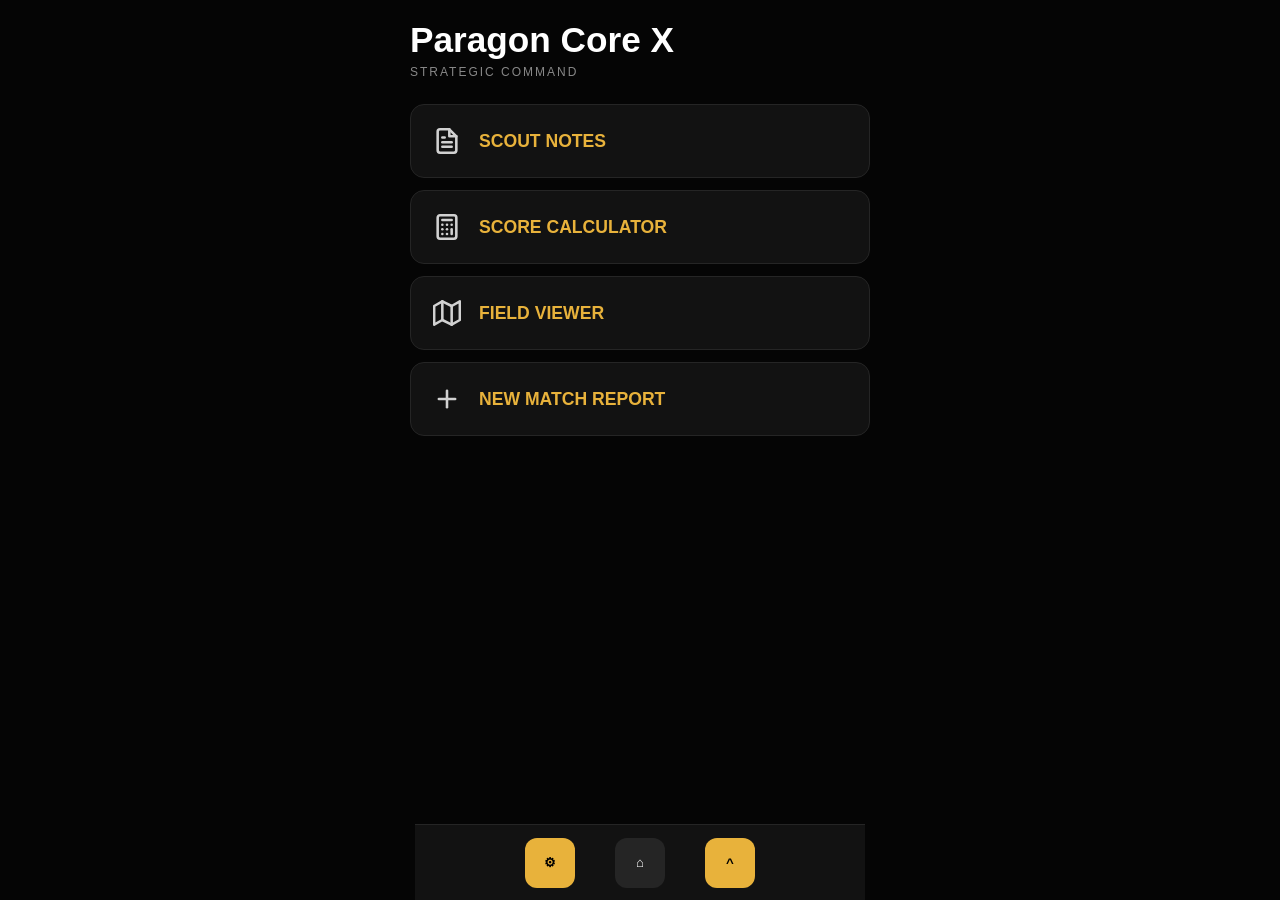
==== Paragon CoreX/index.html @ f13cebeb "Add files via upload" ====
<!DOCTYPE html>
<html lang="en">
<head>
    <meta charset="UTF-8">
    <meta name="viewport" content="width=device-width, initial-scale=1.0, maximum-scale=1.0, user-scalable=no">
    <title>Paragon Core X</title>
    <link rel="icon" type="image/png" href="images/icon.png">
    <link rel="manifest" href="manifest.json">
    <meta name="apple-mobile-web-app-capable" content="yes">
    <link rel="apple-touch-icon" href="images/icon.png">
    <link rel="stylesheet" href="style.css">
    <style>
        /* --- MAP FRAME & ZOOM --- */
        .map-frame { 
            width: 100%; border-radius: 16px; overflow: hidden; 
            border: 1px solid var(--border); background: #000; 
            position: relative; margin: 15px 0; padding: 80px 0;
            transition: background 0.3s ease; cursor: pointer;
        }
        .theme-light .map-frame { background: #ffffff; }

        #map-img, #sketch-canvas { 
            width: 100%; display: block; 
            transition: transform 0.6s cubic-bezier(0.34, 1.56, 0.64, 1); 
        }

        .map-frame.zoomed #map-img,
        .map-frame.zoomed #sketch-canvas { transform: scale(1.5); }

        #sketch-canvas { 
            touch-action: none; background-size: contain; 
            background-repeat: no-repeat; background-position: center; 
        }

        /* --- DRAWING UI FIXES --- */
        .draw-tools { 
            display: flex; gap: 12px; margin: 15px 0; 
            padding: 10px; background: var(--input-bg); 
            border-radius: 16px; border: 1px solid var(--border);
            justify-content: center; align-items: center;
        }
        .color-dot { width: 28px; height: 28px; border-radius: 50%; border: 2px solid rgba(255,255,255,0.2); cursor: pointer; }
        
        .draw-actions { display: flex; gap: 10px; align-items: center; margin-top: 10px; }
        .draw-actions input { margin-bottom: 0 !important; flex: 2; }
        .draw-actions .save-btn { flex: 1; padding: 14px; font-size: 0.8rem; margin: 0; }

        .sub-nav { display: flex; gap: 5px; margin-top: 15px; background: var(--input-bg); padding: 5px; border-radius: 12px; }
        .sub-btn { flex: 1; padding: 12px; border: none; background: none; color: var(--sub-text); font-weight: bold; border-radius: 10px; cursor: pointer; font-size: 0.85rem; }
        .sub-btn.active { background: var(--card-bg); color: var(--primary); box-shadow: 0 4px 10px rgba(0,0,0,0.3); }

        .sketch-item { display: flex; align-items: center; gap: 15px; background: var(--card-bg); padding: 12px; border-radius: 12px; margin-bottom: 10px; border: 1px solid var(--border); }
        .sketch-preview { width: 70px; height: 45px; border-radius: 4px; background: #000; object-fit: contain; border: 1px solid var(--border); }
    </style>
</head>
<body class="theme-dark style-classic">

<div class="container">
    <section id="view-hub" class="view active">
        <div class="welcome-header"><h1>Paragon Core X</h1><p>Strategic Command</p></div>
        
        <div class="hub-card" onclick="nav('home')">
            <span class="icon">
                <svg viewBox="0 0 24 24" fill="none" stroke="currentColor" stroke-width="2" stroke-linecap="round" stroke-linejoin="round"><path d="M14 2H6a2 2 0 0 0-2 2v16a2 2 0 0 0 2 2h12a2 2 0 0 0 2-2V8z"></path><polyline points="14 2 14 8 20 8"></polyline><line x1="16" y1="13" x2="8" y2="13"></line><line x1="16" y1="17" x2="8" y2="17"></line><polyline points="10 9 9 9 8 9"></polyline></svg>
            </span>
            <b>Scout Notes</b>
        </div>

        <div class="hub-card" onclick="nav('calc')">
            <span class="icon">
                <svg viewBox="0 0 24 24" fill="none" stroke="currentColor" stroke-width="2" stroke-linecap="round" stroke-linejoin="round"><rect x="4" y="2" width="16" height="20" rx="2" ry="2"></rect><line x1="8" y1="6" x2="16" y2="6"></line><line x1="16" y1="14" x2="16" y2="18"></line><path d="M16 10h.01"></path><path d="M12 10h.01"></path><path d="M8 10h.01"></path><path d="M12 14h.01"></path><path d="M8 14h.01"></path><path d="M12 18h.01"></path><path d="M8 18h.01"></path></svg>
            </span>
            <b>Score Calculator</b>
        </div>

        <div class="hub-card" onclick="nav('field')">
            <span class="icon">
                <svg viewBox="0 0 24 24" fill="none" stroke="currentColor" stroke-width="2" stroke-linecap="round" stroke-linejoin="round"><polygon points="1 6 1 22 8 18 16 22 23 18 23 2 16 6 8 2 1 6"></polygon><line x1="8" y1="2" x2="8" y2="18"></line><line x1="16" y1="6" x2="16" y2="22"></line></svg>
            </span>
            <b>Field Viewer</b>
        </div>

        <div class="hub-card" onclick="openNew()">
            <span class="icon">
                <svg viewBox="0 0 24 24" fill="none" stroke="currentColor" stroke-width="2" stroke-linecap="round" stroke-linejoin="round"><line x1="12" y1="5" x2="12" y2="19"></line><line x1="5" y1="12" x2="19" y2="12"></line></svg>
            </span>
            <b>New Match Report</b>
        </div>
    </section>

    <section id="view-field" class="view">
        <div class="welcome-header"><h1>Field Viewer</h1><p id="field-subtitle">Strategic Layout</p></div>
        <div class="sort-container">
            <button id="btn-field-match" class="sort-btn active" onclick="toggleMap('match')">MATCH</button>
            <button id="btn-field-skills" class="sort-btn" onclick="toggleMap('skills')">SKILLS</button>
        </div>
        <div id="standard-view">
            <div class="map-frame" id="std-frame" onclick="toggleZoom('std-frame')">
                <img id="map-img" src="images/field.png" alt="Field Map">
            </div>
        </div>
        <div id="draw-view" style="display:none;">
            <div class="map-frame zoomed" id="draw-frame">
                <canvas id="sketch-canvas"></canvas>
            </div>
            <div class="draw-tools">
                <div class="color-dot" style="background:red" onclick="setPen('red')"></div>
                <div class="color-dot" style="background:blue" onclick="setPen('blue')"></div>
                <div class="color-dot" style="background:white" onclick="setPen('white')"></div>
                <div class="color-dot" style="background:yellow" onclick="setPen('yellow')"></div>
                <div class="color-dot" style="background:black; border: 1px solid #444;" onclick="setPen('black')"></div>
                <div style="width: 1px; height: 20px; background: var(--border); margin: 0 5px;"></div>
                <button onclick="clearCanvas()" style="background:none; border:none; color:var(--red); font-weight:bold; cursor:pointer; font-size:0.75rem;">CLEAR</button>
            </div>
            <div class="draw-actions">
                <input type="text" id="sketch-name" placeholder="Name strategy...">
                <button class="save-btn" onclick="saveSketch()">SAVE</button>
            </div>
        </div>
        <div id="saved-view" style="display:none; margin-top:10px;">
            <div id="sketch-list"></div>
        </div>
        <div class="sub-nav">
            <button id="sub-std" class="sub-btn active" onclick="setFieldMode('standard')">VIEW</button>
            <button id="sub-draw" class="sub-btn" onclick="setFieldMode('draw')">DRAW</button>
            <button id="sub-saved" class="sub-btn" onclick="setFieldMode('saved')">SAVED</button>
        </div>
    </section>

    <section id="view-calc" class="view">
        <div class="welcome-header"><h1>Calculator</h1><p>Match Scoring</p></div>
        <div class="auton-group">
            <button class="auton-btn" id="at-red" onclick="setAt('red')">RED</button>
            <button class="auton-btn" id="at-tie" onclick="setAt('tie')">TIE</button>
            <button class="auton-btn" id="at-blue" onclick="setAt('blue')">BLUE</button>
        </div>
        <div class="side-container">
            <div class="alliance-box red">
                <div class="counter"><label>E1</label><div class="ctrls"><button class="btn-math" onclick="add('red',0,1)">+</button><span class="val-display" id="r0">0</span><button class="btn-math" onclick="add('red',0,-1)">-</button></div></div>
                <div class="counter"><label>E2</label><div class="ctrls"><button class="btn-math" onclick="add('red',1,1)">+</button><span class="val-display" id="r1">0</span><button class="btn-math" onclick="add('red',1,-1)">-</button></div></div>
                <div class="counter"><label>E3</label><div class="ctrls"><button class="btn-math" onclick="add('red',2,1)">+</button><span class="val-display" id="r2">0</span><button class="btn-math" onclick="add('red',2,-1)">-</button></div></div>
            </div>
            <div class="alliance-box blue">
                <div class="counter"><label>E1</label><div class="ctrls"><button class="btn-math" onclick="add('blue',0,1)">+</button><span class="val-display" id="b0">0</span><button class="btn-math" onclick="add('blue',0,-1)">-</button></div></div>
                <div class="counter"><label>E2</label><div class="ctrls"><button class="btn-math" onclick="add('blue',1,1)">+</button><span class="val-display" id="b1">0</span><button class="btn-math" onclick="add('blue',1,-1)">-</button></div></div>
                <div class="counter"><label>E3</label><div class="ctrls"><button class="btn-math" onclick="add('blue',2,1)">+</button><span class="val-display" id="b2">0</span><button class="btn-math" onclick="add('blue',2,-1)">-</button></div></div>
            </div>
            <div class="score-footer">
                <div>RED: <span id="tot-red">0</span></div>
                <div>BLUE: <span id="tot-blue">0</span></div>
            </div>
        </div>
        <button class="save-btn" style="background: var(--input-bg); color: var(--text); margin-top: 15px; border: 1px solid var(--border);" onclick="resetC()">RESET SCORES</button>
    </section>

    <section id="view-home" class="view">
        <div class="welcome-header"><h1>Notes</h1><p>Database</p></div>
        <div class="sort-container">
            <button id="sort-team" class="sort-btn active" onclick="setSort('team')">TEAM #</button>
            <button id="sort-event" class="sort-btn" onclick="setSort('event')">EVENT</button>
        </div>
        <input type="text" id="noteSearch" class="search-bar" placeholder="Quick search..." oninput="drawNotes()">
        <div id="noteList"></div>
    </section>

    <section id="view-settings" class="view">
        <div class="welcome-header"><h1>Settings</h1><p>Configuration</p></div>
        <div class="setting-group">
            <label>Color Mode</label>
            <select id="set-theme" onchange="updateSettings()">
                <option value="theme-dark">Dark Mode</option>
                <option value="theme-light">Light Mode</option>
            </select>
        </div>
        <div class="setting-group" style="margin-top:20px;">
            <label>UI Interface Style</label>
            <select id="set-style" onchange="updateSettings()">
                <option value="style-classic">Classic (Standard)</option>
                <option value="style-modern">Modern (Glassmorphism)</option>
            </select>
        </div>
    </section>

    <section id="view-form" class="view">
        <h2>New Report</h2>
        <input type="hidden" id="editIdx">
        <input type="text" id="f-event" placeholder="Event Name">
        <input type="text" id="f-team" placeholder="Team Number">
        <div style="display:flex; gap:10px;">
            <select id="f-res"><option>Win</option><option>Loss</option><option>Tie</option></select>
            <select id="f-autores"><option>Auto Win</option><option>Auto Loss</option></select>
        </div>
        <input type="text" id="f-partner" placeholder="Partner Team">
        <input type="text" id="f-opp" placeholder="Opponent Teams">
        <div style="display:flex; gap:10px;">
            <input type="number" id="f-score" placeholder="Our Score">
            <input type="number" id="f-oppscore" placeholder="Opp Score">
        </div>
        <textarea id="f-notes" rows="5" placeholder="Strategic notes..."></textarea>
        <button class="save-btn" onclick="save()">SAVE REPORT</button>
    </section>

    <section id="view-detail" class="view">
        <button onclick="nav('home')" style="background:none; border:none; color:var(--primary); font-weight:bold; margin-bottom:15px;">← BACK</button>
        <h2 id="detName">Detail</h2>
        <div id="detHistory"></div>
    </section>
</div>

<div class="fab-menu" id="fabMenu">
    <div class="menu-item" onclick="exportData()">Export (.paragon)</div>
    <div class="menu-item" onclick="document.getElementById('importFile').click()">Import (.paragon)</div>
    <input type="file" id="importFile" accept=".paragon" style="display:none" onchange="importData(event)">
</div>

<div class="dock-bar">
    <button class="dock-btn" onclick="nav('settings')">⚙</button>
    <button class="dock-btn alt" onclick="nav('hub')">⌂</button>
    <button class="dock-btn" id="fabBtn" onclick="toggleMenu()">^</button>
</div>

<script src="app.js"></script>
<script src="calc.js"></script>
<script src="view.js"></script>
</body>
</html>
---- Paragon CoreX/style.css ----
/* --- CORE VARIABLES --- */
:root {
    --bg: #050505; --card-bg: #121212; --primary: #e8b23b;
    --text: #ffffff; --sub-text: #888888; --input-bg: #1d1d1d;
    --border: #252525; --red: #ff4d4d; --blue: #4d94ff;
    --radius: 14px; --shadow: none; --glass: none;
    --icon-color: #d1d1d1; /* Light Gray for Classic Dark */
}

.theme-light {
    --bg: #f5f5f7; --card-bg: #ffffff; --primary: #0071e3;
    --text: #1d1d1f; --sub-text: #555555; --input-bg: #ffffff; --border: #d2d2d7;
    --icon-color: var(--primary); /* Light mode uses the blue/gold */
}

/* --- MODERN STYLE --- */
body.style-modern {
    --radius: 24px;
    --primary: #ffffff; 
    --shadow: 0 12px 40px 0 rgba(0, 0, 0, 0.5);
    --glass: blur(25px) saturate(160%);
    --icon-color: #ffffff; /* Modern uses white icons */
    background: radial-gradient(at 0% 0%, #05070a 0%, #000000 100%);
    background-attachment: fixed;
}

/* ... existing modern styles ... */

/* --- HUB CARD ICON ENGINE --- */
.icon { 
    display: flex;
    align-items: center;
    justify-content: center;
    width: 28px; 
    height: 28px; 
    margin-right: 18px; 
    color: var(--icon-color); /* Linked to the variable above */
    transition: color 0.3s ease;
}

.icon svg {
    width: 100%;
    height: 100%;
    stroke-width: 2.2px; /* Slightly thicker for better visibility */
}

.hub-card:active .icon {
    color: var(--primary); /* Feedback: turns primary color when tapped */
}

/* --- REST OF CSS (UNTOUCHED) --- */
body { font-family: 'Inter', sans-serif; background-color: var(--bg); color: var(--text); margin: 0; transition: all 0.3s ease; }
.container { max-width: 500px; margin: 0 auto; padding: 20px 20px 140px 20px; box-sizing: border-box; }
.view { display: none; }
.view.active { display: block; animation: fadeIn 0.4s ease; }
@keyframes fadeIn { from { opacity: 0; transform: translateY(10px); } to { opacity: 1; transform: translateY(0); } }
.welcome-header h1 { margin: 0; font-size: 2.2rem; font-weight: 900; }
.welcome-header p { margin: 5px 0 25px 0; color: var(--sub-text); text-transform: uppercase; font-size: 0.75rem; letter-spacing: 2px; }
.hub-card { background: var(--card-bg); border: 1px solid var(--border); border-radius: var(--radius); padding: 22px; margin-bottom: 12px; display: flex; align-items: center; cursor: pointer; }
.hub-card b { color: var(--primary); font-size: 1.1rem; text-transform: uppercase; }
.auton-group { display: flex; gap: 8px; margin-bottom: 15px; }
.auton-btn { flex: 1; padding: 12px; border-radius: 12px; border: 1px solid var(--border); background: var(--input-bg); color: var(--text); font-weight: 700; cursor: pointer; }
.auton-btn.active-red { background: var(--red); color: white; border: none; }
.auton-btn.active-blue { background: var(--blue); color: white; border: none; }
.auton-btn.active-tie { background: var(--primary); color: #000; border: none; }
.side-container { display: grid; grid-template-columns: 1fr 1fr; gap: 12px; }
.alliance-box { background: var(--card-bg); border: 1px solid var(--border); border-radius: 16px; padding: 15px; display: flex; flex-direction: column; gap: 15px; }
.alliance-box.red { border-top: 4px solid var(--red); }
.alliance-box.blue { border-top: 4px solid var(--blue); }
.counter { display: flex; flex-direction: column; align-items: center; gap: 8px; width: 100%; }
.counter label { font-size: 0.7rem; font-weight: 800; color: var(--sub-text); text-transform: uppercase; }
.ctrls { display: flex; align-items: center; justify-content: space-between; background: var(--input-bg); padding: 5px; border-radius: 10px; width: 100%; box-sizing: border-box; }
.val-display { font-weight: 900; font-size: 1.2rem; min-width: 25px; text-align: center; }
.btn-math { width: 32px; height: 32px; border-radius: 8px; border: none; background: var(--border); color: var(--text); cursor: pointer; font-size: 1.2rem; }
.score-footer { grid-column: span 2; background: var(--primary); color: #000; padding: 18px; border-radius: 16px; display: flex; justify-content: space-around; font-weight: 900; margin-top: 10px; }
.sort-container { display: flex; gap: 5px; margin-bottom: 15px; background: var(--input-bg); padding: 5px; border-radius: 12px; }
.sort-btn { flex: 1; padding: 10px; border: none; background: none; color: var(--sub-text); font-weight: 800; cursor: pointer; border-radius: 8px; }
.sort-btn.active { background: var(--primary); color: #000; }
input, select, textarea { width: 100%; background: var(--input-bg); border: 1px solid var(--border); color: var(--text); padding: 14px; border-radius: 14px; margin-bottom: 12px; box-sizing: border-box; font-family: inherit; }
.save-btn { width: 100%; padding: 18px; background: var(--primary); color: #000; border: none; border-radius: 16px; font-weight: 900; cursor: pointer; }
.dock-bar { position: fixed; bottom: 0; left: 50%; transform: translateX(-50%); width: 100%; max-width: 450px; height: 75px; background: var(--card-bg); border-top: 1px solid var(--border); display: flex; justify-content: center; align-items: center; gap: 40px; z-index: 1000; transition: all 0.4s ease; }
.dock-btn { width: 50px; height: 50px; border-radius: 12px; border: none; background: var(--primary); color: #000 !important; font-weight: 900; cursor: pointer; }
.dock-btn.alt { background: var(--border); color: var(--text) !important; }
.fab-menu { position: fixed; bottom: 85px; left: 50%; transform: translateX(-50%); background: var(--card-bg); border: 1px solid var(--border); border-radius: 16px; width: 220px; padding: 8px; z-index: 1001; display: none; flex-direction: column; }
.fab-menu.show { display: flex !important; }
.menu-item { padding: 14px; text-align: center; font-weight: 700; cursor: pointer; border-radius: 10px; color: var(--text); }
.note-card { background: var(--card-bg); border: 1px solid var(--border); padding: 18px; border-radius: 16px; margin-bottom: 10px; display: flex; justify-content: space-between; align-items: center; }
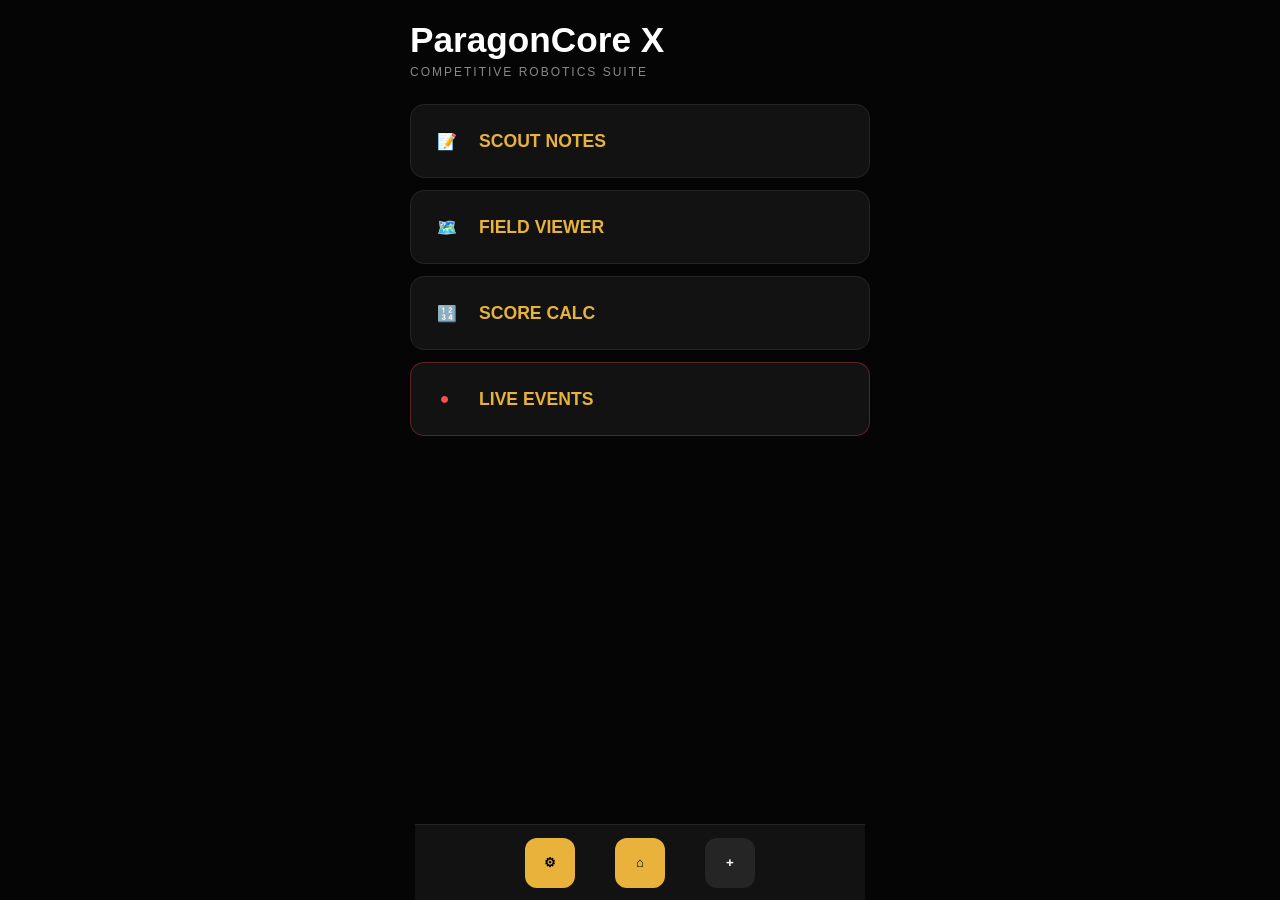
==== commit 060054e2: "Add files via upload" ====
--- a/Paragon CoreX/index.html
+++ b/Paragon CoreX/index.html
@@ -4,223 +4,234 @@
     <meta charset="UTF-8">
     <meta name="viewport" content="width=device-width, initial-scale=1.0, maximum-scale=1.0, user-scalable=no">
     <title>Paragon Core X</title>
-    <link rel="icon" type="image/png" href="images/icon.png">
-    <link rel="manifest" href="manifest.json">
-    <meta name="apple-mobile-web-app-capable" content="yes">
-    <link rel="apple-touch-icon" href="images/icon.png">
     <link rel="stylesheet" href="style.css">
     <style>
-        /* --- MAP FRAME & ZOOM --- */
-        .map-frame { 
-            width: 100%; border-radius: 16px; overflow: hidden; 
-            border: 1px solid var(--border); background: #000; 
-            position: relative; margin: 15px 0; padding: 80px 0;
-            transition: background 0.3s ease; cursor: pointer;
-        }
-        .theme-light .map-frame { background: #ffffff; }
-
-        #map-img, #sketch-canvas { 
-            width: 100%; display: block; 
-            transition: transform 0.6s cubic-bezier(0.34, 1.56, 0.64, 1); 
-        }
-
-        .map-frame.zoomed #map-img,
-        .map-frame.zoomed #sketch-canvas { transform: scale(1.5); }
-
-        #sketch-canvas { 
-            touch-action: none; background-size: contain; 
-            background-repeat: no-repeat; background-position: center; 
-        }
-
-        /* --- DRAWING UI FIXES --- */
-        .draw-tools { 
-            display: flex; gap: 12px; margin: 15px 0; 
-            padding: 10px; background: var(--input-bg); 
-            border-radius: 16px; border: 1px solid var(--border);
-            justify-content: center; align-items: center;
-        }
-        .color-dot { width: 28px; height: 28px; border-radius: 50%; border: 2px solid rgba(255,255,255,0.2); cursor: pointer; }
-        
-        .draw-actions { display: flex; gap: 10px; align-items: center; margin-top: 10px; }
-        .draw-actions input { margin-bottom: 0 !important; flex: 2; }
-        .draw-actions .save-btn { flex: 1; padding: 14px; font-size: 0.8rem; margin: 0; }
-
-        .sub-nav { display: flex; gap: 5px; margin-top: 15px; background: var(--input-bg); padding: 5px; border-radius: 12px; }
-        .sub-btn { flex: 1; padding: 12px; border: none; background: none; color: var(--sub-text); font-weight: bold; border-radius: 10px; cursor: pointer; font-size: 0.85rem; }
-        .sub-btn.active { background: var(--card-bg); color: var(--primary); box-shadow: 0 4px 10px rgba(0,0,0,0.3); }
-
-        .sketch-item { display: flex; align-items: center; gap: 15px; background: var(--card-bg); padding: 12px; border-radius: 12px; margin-bottom: 10px; border: 1px solid var(--border); }
-        .sketch-preview { width: 70px; height: 45px; border-radius: 4px; background: #000; object-fit: contain; border: 1px solid var(--border); }
+        /* Live View Specific Styles */
+        .live-grid { display: grid; gap: 10px; margin-top: 20px; }
+        .match-card { background: var(--card-bg); padding: 15px; border-radius: var(--radius); border-left: 5px solid var(--primary); }
+        .m-header { display: flex; justify-content: space-between; font-size: 0.8rem; color: var(--sub-text); margin-bottom: 8px; }
+        .alliances { display: flex; align-items: center; justify-content: space-between; font-weight: 900; font-size: 1.1rem; }
+        .red-t { color: var(--red); width: 40%; }
+        .blue-t { color: var(--blue); width: 40%; text-align: right; }
+        .vs-box { background: var(--input-bg); padding: 4px 10px; border-radius: 8px; font-size: 0.9rem; }
+        .rank-table { width: 100%; border-collapse: collapse; margin-top: 10px; font-size: 0.9rem; }
+        .rank-table th { text-align: left; color: var(--sub-text); padding: 8px; border-bottom: 1px solid var(--border); }
+        .rank-table td { padding: 10px 8px; border-bottom: 1px solid var(--border); }
+        .live-tabs { display: flex; gap: 5px; margin-bottom: 15px; overflow-x: auto; padding-bottom: 5px; }
+        .tab-b { flex: 1; padding: 10px; border-radius: 10px; border: none; background: var(--input-bg); color: var(--text); font-size: 0.8rem; cursor: pointer; }
+        .tab-b.active { background: var(--primary); color: #000; font-weight: bold; }
+        @keyframes pulse { 0% { opacity: 1; } 50% { opacity: 0.3; } 100% { opacity: 1; } }
+        .live-dot { color: #ff4d4d; animation: pulse 1.5s infinite; margin-right: 5px; }
+        .back-link { background: none; border: none; color: var(--primary); cursor: pointer; padding: 0; margin-bottom: 15px; font-weight: bold; }
     </style>
 </head>
-<body class="theme-dark style-classic">
+<body class="style-modern">
 
 <div class="container">
+    
     <section id="view-hub" class="view active">
-        <div class="welcome-header"><h1>Paragon Core X</h1><p>Strategic Command</p></div>
-        
-        <div class="hub-card" onclick="nav('home')">
-            <span class="icon">
-                <svg viewBox="0 0 24 24" fill="none" stroke="currentColor" stroke-width="2" stroke-linecap="round" stroke-linejoin="round"><path d="M14 2H6a2 2 0 0 0-2 2v16a2 2 0 0 0 2 2h12a2 2 0 0 0 2-2V8z"></path><polyline points="14 2 14 8 20 8"></polyline><line x1="16" y1="13" x2="8" y2="13"></line><line x1="16" y1="17" x2="8" y2="17"></line><polyline points="10 9 9 9 8 9"></polyline></svg>
-            </span>
-            <b>Scout Notes</b>
-        </div>
-
-        <div class="hub-card" onclick="nav('calc')">
-            <span class="icon">
-                <svg viewBox="0 0 24 24" fill="none" stroke="currentColor" stroke-width="2" stroke-linecap="round" stroke-linejoin="round"><rect x="4" y="2" width="16" height="20" rx="2" ry="2"></rect><line x1="8" y1="6" x2="16" y2="6"></line><line x1="16" y1="14" x2="16" y2="18"></line><path d="M16 10h.01"></path><path d="M12 10h.01"></path><path d="M8 10h.01"></path><path d="M12 14h.01"></path><path d="M8 14h.01"></path><path d="M12 18h.01"></path><path d="M8 18h.01"></path></svg>
-            </span>
-            <b>Score Calculator</b>
-        </div>
-
-        <div class="hub-card" onclick="nav('field')">
-            <span class="icon">
-                <svg viewBox="0 0 24 24" fill="none" stroke="currentColor" stroke-width="2" stroke-linecap="round" stroke-linejoin="round"><polygon points="1 6 1 22 8 18 16 22 23 18 23 2 16 6 8 2 1 6"></polygon><line x1="8" y1="2" x2="8" y2="18"></line><line x1="16" y1="6" x2="16" y2="22"></line></svg>
-            </span>
-            <b>Field Viewer</b>
-        </div>
-
-        <div class="hub-card" onclick="openNew()">
-            <span class="icon">
-                <svg viewBox="0 0 24 24" fill="none" stroke="currentColor" stroke-width="2" stroke-linecap="round" stroke-linejoin="round"><line x1="12" y1="5" x2="12" y2="19"></line><line x1="5" y1="12" x2="19" y2="12"></line></svg>
-            </span>
-            <b>New Match Report</b>
-        </div>
-    </section>
-
-    <section id="view-field" class="view">
-        <div class="welcome-header"><h1>Field Viewer</h1><p id="field-subtitle">Strategic Layout</p></div>
+        <div class="welcome-header">
+            <h1>Paragon<span>Core X</span></h1>
+            <p>Competitive Robotics Suite</p>
+        </div>
+        <div class="hub-grid">
+            <div class="hub-card" onclick="nav('home')">
+                <span class="icon">📝</span>
+                <b>Scout Notes</b>
+            </div>
+            <div class="hub-card" onclick="nav('field')">
+                <span class="icon">🗺️</span>
+                <b>Field Viewer</b>
+            </div>
+            <div class="hub-card" onclick="nav('calc')">
+                <span class="icon">🔢</span>
+                <b>Score Calc</b>
+            </div>
+            <div class="hub-card" onclick="nav('live')" style="border: 1px solid rgba(255,77,77,0.3)">
+                <span class="icon"><span class="live-dot">●</span></span>
+                <b>Live Events</b>
+            </div>
+        </div>
+    </section>
+
+    <section id="view-live" class="view">
+        <button onclick="nav('hub')" class="back-link">← BACK TO HUB</button>
+        <div class="welcome-header">
+            <h1>Live Event</h1>
+            <p id="refresh-status">Enter SKU to begin</p>
+        </div>
+
+        <div style="display:flex; gap:10px; margin-bottom:20px;">
+            <input type="text" id="sku-input" placeholder="RE-VRC-24-XXXX" style="margin:0">
+            <button class="save-btn" style="width:80px; padding:0;" onclick="startLiveRefresh()">GO</button>
+        </div>
+
+        <div class="live-tabs">
+            <button class="tab-b active" id="tab-matches" onclick="switchLiveTab('matches')">Matches</button>
+            <button class="tab-b" id="tab-rankings" onclick="switchLiveTab('rankings')">Rankings</button>
+            <button class="tab-b" id="tab-skills" onclick="switchLiveTab('skills')">Skills</button>
+        </div>
+
+        <div id="live-content" class="live-grid">
+            <div style="text-align:center; padding:40px; color:var(--sub-text)">
+                Waiting for Event SKU...
+            </div>
+        </div>
+    </section>
+
+    <section id="view-home" class="view">
+        <button onclick="nav('hub')" class="back-link">← BACK</button>
+        <div class="welcome-header">
+            <h1>Scout<span>Notes</span></h1>
+            <p>Team Intel & Reports</p>
+        </div>
         <div class="sort-container">
-            <button id="btn-field-match" class="sort-btn active" onclick="toggleMap('match')">MATCH</button>
-            <button id="btn-field-skills" class="sort-btn" onclick="toggleMap('skills')">SKILLS</button>
-        </div>
-        <div id="standard-view">
-            <div class="map-frame" id="std-frame" onclick="toggleZoom('std-frame')">
-                <img id="map-img" src="images/field.png" alt="Field Map">
-            </div>
-        </div>
-        <div id="draw-view" style="display:none;">
-            <div class="map-frame zoomed" id="draw-frame">
-                <canvas id="sketch-canvas"></canvas>
-            </div>
-            <div class="draw-tools">
-                <div class="color-dot" style="background:red" onclick="setPen('red')"></div>
-                <div class="color-dot" style="background:blue" onclick="setPen('blue')"></div>
-                <div class="color-dot" style="background:white" onclick="setPen('white')"></div>
-                <div class="color-dot" style="background:yellow" onclick="setPen('yellow')"></div>
-                <div class="color-dot" style="background:black; border: 1px solid #444;" onclick="setPen('black')"></div>
-                <div style="width: 1px; height: 20px; background: var(--border); margin: 0 5px;"></div>
-                <button onclick="clearCanvas()" style="background:none; border:none; color:var(--red); font-weight:bold; cursor:pointer; font-size:0.75rem;">CLEAR</button>
-            </div>
-            <div class="draw-actions">
-                <input type="text" id="sketch-name" placeholder="Name strategy...">
-                <button class="save-btn" onclick="saveSketch()">SAVE</button>
-            </div>
-        </div>
-        <div id="saved-view" style="display:none; margin-top:10px;">
-            <div id="sketch-list"></div>
-        </div>
-        <div class="sub-nav">
-            <button id="sub-std" class="sub-btn active" onclick="setFieldMode('standard')">VIEW</button>
-            <button id="sub-draw" class="sub-btn" onclick="setFieldMode('draw')">DRAW</button>
-            <button id="sub-saved" class="sub-btn" onclick="setFieldMode('saved')">SAVED</button>
-        </div>
-    </section>
-
-    <section id="view-calc" class="view">
-        <div class="welcome-header"><h1>Calculator</h1><p>Match Scoring</p></div>
-        <div class="auton-group">
-            <button class="auton-btn" id="at-red" onclick="setAt('red')">RED</button>
-            <button class="auton-btn" id="at-tie" onclick="setAt('tie')">TIE</button>
-            <button class="auton-btn" id="at-blue" onclick="setAt('blue')">BLUE</button>
-        </div>
-        <div class="side-container">
-            <div class="alliance-box red">
-                <div class="counter"><label>E1</label><div class="ctrls"><button class="btn-math" onclick="add('red',0,1)">+</button><span class="val-display" id="r0">0</span><button class="btn-math" onclick="add('red',0,-1)">-</button></div></div>
-                <div class="counter"><label>E2</label><div class="ctrls"><button class="btn-math" onclick="add('red',1,1)">+</button><span class="val-display" id="r1">0</span><button class="btn-math" onclick="add('red',1,-1)">-</button></div></div>
-                <div class="counter"><label>E3</label><div class="ctrls"><button class="btn-math" onclick="add('red',2,1)">+</button><span class="val-display" id="r2">0</span><button class="btn-math" onclick="add('red',2,-1)">-</button></div></div>
-            </div>
-            <div class="alliance-box blue">
-                <div class="counter"><label>E1</label><div class="ctrls"><button class="btn-math" onclick="add('blue',0,1)">+</button><span class="val-display" id="b0">0</span><button class="btn-math" onclick="add('blue',0,-1)">-</button></div></div>
-                <div class="counter"><label>E2</label><div class="ctrls"><button class="btn-math" onclick="add('blue',1,1)">+</button><span class="val-display" id="b1">0</span><button class="btn-math" onclick="add('blue',1,-1)">-</button></div></div>
-                <div class="counter"><label>E3</label><div class="ctrls"><button class="btn-math" onclick="add('blue',2,1)">+</button><span class="val-display" id="b2">0</span><button class="btn-math" onclick="add('blue',2,-1)">-</button></div></div>
-            </div>
-            <div class="score-footer">
-                <div>RED: <span id="tot-red">0</span></div>
-                <div>BLUE: <span id="tot-blue">0</span></div>
-            </div>
-        </div>
-        <button class="save-btn" style="background: var(--input-bg); color: var(--text); margin-top: 15px; border: 1px solid var(--border);" onclick="resetC()">RESET SCORES</button>
-    </section>
-
-    <section id="view-home" class="view">
-        <div class="welcome-header"><h1>Notes</h1><p>Database</p></div>
-        <div class="sort-container">
-            <button id="sort-team" class="sort-btn active" onclick="setSort('team')">TEAM #</button>
-            <button id="sort-event" class="sort-btn" onclick="setSort('event')">EVENT</button>
-        </div>
-        <input type="text" id="noteSearch" class="search-bar" placeholder="Quick search..." oninput="drawNotes()">
+            <button id="sort-team" class="sort-btn active" onclick="setSort('team')">BY TEAM</button>
+            <button id="sort-event" class="sort-btn" onclick="setSort('event')">BY EVENT</button>
+        </div>
+        <input type="text" id="noteSearch" placeholder="Search teams or events..." onkeyup="drawNotes()">
         <div id="noteList"></div>
     </section>
 
-    <section id="view-settings" class="view">
-        <div class="welcome-header"><h1>Settings</h1><p>Configuration</p></div>
-        <div class="setting-group">
-            <label>Color Mode</label>
-            <select id="set-theme" onchange="updateSettings()">
-                <option value="theme-dark">Dark Mode</option>
-                <option value="theme-light">Light Mode</option>
-            </select>
-        </div>
-        <div class="setting-group" style="margin-top:20px;">
-            <label>UI Interface Style</label>
-            <select id="set-style" onchange="updateSettings()">
-                <option value="style-classic">Classic (Standard)</option>
-                <option value="style-modern">Modern (Glassmorphism)</option>
-            </select>
-        </div>
+    <section id="view-detail" class="view">
+        <button onclick="nav('home')" class="back-link">← BACK TO LIST</button>
+        <h2 id="detName" style="margin-bottom:5px;">Team Name</h2>
+        <p style="color:var(--sub-text); font-size:0.8rem; margin-bottom:20px;">Performance History</p>
+        <div id="detHistory"></div>
     </section>
 
     <section id="view-form" class="view">
-        <h2>New Report</h2>
+        <button onclick="nav('home')" class="back-link">← CANCEL</button>
+        <h2>Scout Report</h2>
         <input type="hidden" id="editIdx">
+        <input type="text" id="f-team" placeholder="Team # (Required)">
         <input type="text" id="f-event" placeholder="Event Name">
-        <input type="text" id="f-team" placeholder="Team Number">
-        <div style="display:flex; gap:10px;">
-            <select id="f-res"><option>Win</option><option>Loss</option><option>Tie</option></select>
-            <select id="f-autores"><option>Auto Win</option><option>Auto Loss</option></select>
-        </div>
+        <select id="f-res"><option value="W">Win</option><option value="L">Loss</option><option value="T">Tie</option></select>
+        <select id="f-autores"><option value="Auton Win">Auton Win</option><option value="Auton Loss">Auton Loss</option><option value="Auton Tie">Auton Tie</option></select>
         <input type="text" id="f-partner" placeholder="Partner Team">
-        <input type="text" id="f-opp" placeholder="Opponent Teams">
+        <input type="text" id="f-opp" placeholder="Opponents">
         <div style="display:flex; gap:10px;">
             <input type="number" id="f-score" placeholder="Our Score">
             <input type="number" id="f-oppscore" placeholder="Opp Score">
         </div>
-        <textarea id="f-notes" rows="5" placeholder="Strategic notes..."></textarea>
+        <textarea id="f-notes" placeholder="Detailed notes, weaknesses, strengths..." rows="4"></textarea>
         <button class="save-btn" onclick="save()">SAVE REPORT</button>
     </section>
 
-    <section id="view-detail" class="view">
-        <button onclick="nav('home')" style="background:none; border:none; color:var(--primary); font-weight:bold; margin-bottom:15px;">← BACK</button>
-        <h2 id="detName">Detail</h2>
-        <div id="detHistory"></div>
-    </section>
+    <section id="view-field" class="view">
+        <button onclick="nav('hub')" class="back-link">← BACK</button>
+        <div class="welcome-header">
+            <h1>Field<span>Viewer</span></h1>
+            <p id="field-subtitle">Strategic Layout</p>
+        </div>
+
+        <div class="sort-container">
+            <button id="sub-std" class="sort-btn active" onclick="setFieldMode('standard')">INFO</button>
+            <button id="sub-draw" class="sort-btn" onclick="setFieldMode('draw')">DRAW</button>
+            <button id="sub-saved" class="sort-btn" onclick="setFieldMode('saved')">SAVED</button>
+        </div>
+
+        <div id="standard-view">
+            <div class="auton-group">
+                <button id="btn-field-match" class="auton-btn active" onclick="toggleMap('match')">MATCH</button>
+                <button id="btn-field-skills" class="auton-btn" onclick="toggleMap('skills')">SKILLS</button>
+            </div>
+            <div class="map-frame" id="map-frame" onclick="toggleZoom('map-frame')">
+                <img id="map-img" src="images/field.png" style="width:100%; border-radius:10px;">
+            </div>
+        </div>
+
+        <div id="draw-view" style="display:none;">
+            <input type="text" id="sketch-name" placeholder="Strategy Name (e.g. Left Side Rush)">
+            <div class="canvas-container" style="position:relative; width:100%; aspect-ratio: 8/5; background: #222; border-radius:15px; overflow:hidden;">
+                <canvas id="sketch-canvas" style="position:absolute; top:0; left:0; width:100%; height:100%; z-index:2; background-size: cover;"></canvas>
+            </div>
+            <div style="display:flex; justify-content:space-between; margin:15px 0;">
+                <div style="display:flex; gap:10px;">
+                    <button onclick="setPen('white')" style="width:30px; height:30px; border-radius:50%; background:white; border:2px solid var(--primary);"></button>
+                    <button onclick="setPen('#ff4d4d')" style="width:30px; height:30px; border-radius:50%; background:#ff4d4d; border:none;"></button>
+                    <button onclick="setPen('#4d94ff')" style="width:30px; height:30px; border-radius:50%; background:#4d94ff; border:none;"></button>
+                </div>
+                <button onclick="clearCanvas()" style="background:none; border:none; color:var(--red); font-weight:bold;">CLEAR</button>
+            </div>
+            <button class="save-btn" onclick="saveSketch()">SAVE STRATEGY</button>
+        </div>
+
+        <div id="saved-view" style="display:none;">
+            <div id="sketch-list"></div>
+        </div>
+    </section>
+
+    <section id="view-calc" class="view">
+        <button onclick="nav('hub')" class="back-link">← BACK</button>
+        <div class="welcome-header">
+            <h1>Score<span>Calc</span></h1>
+            <p>Live Scoring Assistant</p>
+        </div>
+        <div class="auton-group">
+            <button id="at-red" class="auton-btn" onclick="setAt('red')">RED</button>
+            <button id="at-tie" class="auton-btn" onclick="setAt('tie')">TIE</button>
+            <button id="at-blue" class="auton-btn" onclick="setAt('blue')">BLUE</button>
+        </div>
+        <div class="side-container">
+            <div class="alliance-box red">
+                <div class="counter"><label>Mobile</label><div class="ctrls"><button class="btn-math" onclick="add('red',0,-1)">-</button><span class="val-display" id="r0">0</span><button class="btn-math" onclick="add('red',0,1)">+</button></div></div>
+                <div class="counter"><label>Zones</label><div class="ctrls"><button class="btn-math" onclick="add('red',1,-1)">-</button><span class="val-display" id="r1">0</span><button class="btn-math" onclick="add('red',1,1)">+</button></div></div>
+                <div class="counter"><label>Park</label><div class="ctrls"><button class="btn-math" onclick="add('red',2,-1)">-</button><span class="val-display" id="r2">0</span><button class="btn-math" onclick="add('red',2,1)">+</button></div></div>
+            </div>
+            <div class="alliance-box blue">
+                <div class="counter"><label>Mobile</label><div class="ctrls"><button class="btn-math" onclick="add('blue',0,-1)">-</button><span class="val-display" id="b0">0</span><button class="btn-math" onclick="add('blue',0,1)">+</button></div></div>
+                <div class="counter"><label>Zones</label><div class="ctrls"><button class="btn-math" onclick="add('blue',1,-1)">-</button><span class="val-display" id="b1">0</span><button class="btn-math" onclick="add('blue',1,1)">+</button></div></div>
+                <div class="counter"><label>Park</label><div class="ctrls"><button class="btn-math" onclick="add('blue',2,-1)">-</button><span class="val-display" id="b2">0</span><button class="btn-math" onclick="add('blue',2,1)">+</button></div></div>
+            </div>
+            <div class="score-footer">
+                <div>RED: <span id="tot-red">0</span></div>
+                <button onclick="resetC()" style="background:rgba(0,0,0,0.2); border:none; color:black; padding:5px 10px; border-radius:5px; font-weight:bold;">RESET</button>
+                <div>BLUE: <span id="tot-blue">0</span></div>
+            </div>
+        </div>
+    </section>
+
+    <section id="view-settings" class="view">
+        <button onclick="nav('hub')" class="back-link">← BACK</button>
+        <div class="welcome-header">
+            <h1>System<span>Settings</span></h1>
+            <p>Customization & Data</p>
+        </div>
+        <label>Visual Theme</label>
+        <select id="set-theme" onchange="updateSettings()"><option value="theme-dark">Midnight Dark</option><option value="theme-light">Clean Light</option></select>
+        <label>Interface Style</label>
+        <select id="set-style" onchange="updateSettings()"><option value="style-modern">Modern Glass</option><option value="style-classic">Classic Solid</option></select>
+        <hr style="border:0; border-top:1px solid var(--border); margin:20px 0;">
+        <button class="save-btn" style="background:var(--border); color:var(--text); margin-bottom:10px;" onclick="exportData()">EXPORT BACKUP (.paragon)</button>
+        <input type="file" id="importFile" style="display:none" onchange="importData(event)">
+        <button class="save-btn" style="background:var(--border); color:var(--text);" onclick="document.getElementById('importFile').click()">IMPORT BACKUP</button>
+    </section>
+
 </div>
 
 <div class="fab-menu" id="fabMenu">
-    <div class="menu-item" onclick="exportData()">Export (.paragon)</div>
-    <div class="menu-item" onclick="document.getElementById('importFile').click()">Import (.paragon)</div>
-    <input type="file" id="importFile" accept=".paragon" style="display:none" onchange="importData(event)">
+    <div class="menu-item" onclick="openNew()">New Scout Report</div>
+    <div class="menu-item" onclick="setFieldMode('draw'); nav('field');">New Strategy Sketch</div>
 </div>
 
 <div class="dock-bar">
     <button class="dock-btn" onclick="nav('settings')">⚙</button>
-    <button class="dock-btn alt" onclick="nav('hub')">⌂</button>
-    <button class="dock-btn" id="fabBtn" onclick="toggleMenu()">^</button>
+    <button class="dock-btn" onclick="nav('hub')">⌂</button>
+    <button class="dock-btn alt" id="fabToggle" onclick="toggleFab()">+</button>
 </div>
 
 <script src="app.js"></script>
 <script src="calc.js"></script>
 <script src="view.js"></script>
+<script src="live.js"></script> 
+
+<script>
+    // Small addition to handle the FAB toggle since it wasn't in your previous JS
+    function toggleFab() {
+        document.getElementById('fabMenu').classList.toggle('show');
+    }
+</script>
+
 </body>
 </html>
